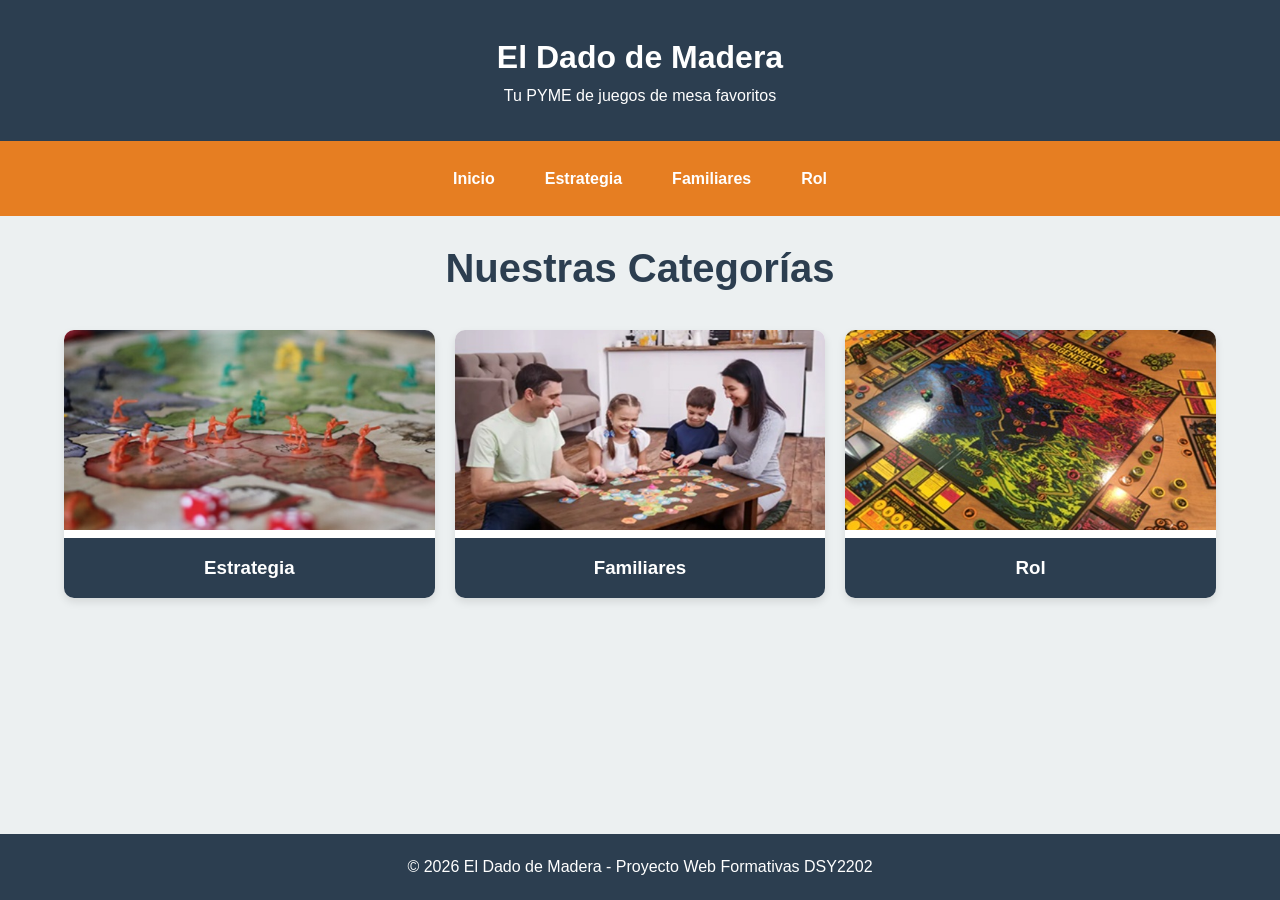
==== index.html @ 1bcf3e50 "first commit" ====
<!DOCTYPE html>
<html lang="es">
<head>
    <meta charset="UTF-8">
    <meta name="viewport" content="width=device-width, initial-scale=1.0">
    <title>El Dado de Madera | Juegos de Mesa</title>
    <link rel="stylesheet" href="css/style.css">
</head>
<body>
    <header class="header anim-slide-down">
        <h1>El Dado de Madera</h1>
        <p>Tu PYME de juegos de mesa favoritos</p>
    </header>

    <nav class="navbar anim-fade-in">
        <a href="index.html">Inicio</a>
        <a href="estrategia.html">Estrategia</a>
        <a href="familiar.html">Familiares</a>
        <a href="rol.html">Rol</a>
    </nav>

    <main class="container">
        <h2 class="anim-float">Nuestras Categorías</h2>
        <div class="grid-categorias anim-fade-in">
            
            <a href="estrategia.html" class="card-categoria">
                <img src="img/estrategia.jpg" alt="Juegos de Estrategia">
                <h3>Estrategia</h3>
            </a>

            <a href="familiar.html" class="card-categoria">
                <img src="img/familiares.jpg" alt="Juegos Familiares">
                <h3>Familiares</h3>
            </a>

            <a href="rol.html" class="card-categoria">
                <img src="img/rol.jpg" alt="Juegos de Rol">
                <h3>Rol</h3>
            </a>

        </div>
    </main>

    <footer>
        <p>&copy; 2026 El Dado de Madera - Proyecto Web Formativas DSY2202</p>
    </footer>
</body>
</html>
---- css/style.css ----
/* ==========================================
   VARIABLES CSS (Requisito Avanzado 1)
   ========================================== */
:root {
    --color-primario: #2c3e50;
    --color-secundario: #e67e22;
    --color-fondo: #ecf0f1;
    --color-texto: #333333;
    --color-blanco: #ffffff;
    --color-descuento: #e74c3c;
    --fuente-principal: 'Segoe UI', Tahoma, Geneva, Verdana, sans-serif;
    --sombra-card: 0 4px 8px rgba(0,0,0,0.1);
    --transicion: all 0.3s ease;
}

/* ==========================================
   ESTILOS GENERALES
   ========================================== */
* {
    margin: 0;
    padding: 0;
    box-sizing: border-box;
}

body {
    font-family: var(--fuente-principal);
    background-color: var(--color-fondo);
    color: var(--color-texto);
    line-height: 1.6;
    display: flex;
    flex-direction: column;
    min-height: 100vh;
}

.container {
    width: 90%;
    max-width: 1200px;
    margin: 20px auto;
    text-align: center;
    flex: 1;
}

h2 {
    color: var(--color-primario);
    margin-bottom: 30px;
    font-size: 2.5rem;
}

/* Encabezado */
.header {
    background-color: var(--color-primario);
    color: var(--color-blanco);
    text-align: center;
    padding: 2rem 0;
}

/* Navegación */
.navbar {
    background-color: var(--color-secundario);
    display: flex;
    justify-content: center;
    padding: 15px 0;
    gap: 20px;
    flex-wrap: wrap;
}

.navbar a {
    color: var(--color-blanco);
    text-decoration: none;
    font-weight: bold;
    padding: 10px 15px;
    border-radius: 5px;
    transition: var(--transicion);
}

.navbar a:hover, .navbar a.active {
    background-color: var(--color-primario);
}

/* ==========================================
   GRILLAS Y TARJETAS
   ========================================== */
/* Grilla Categorías (Inicio) */
.grid-categorias {
    display: grid;
    grid-template-columns: repeat(3, 1fr);
    gap: 20px;
}

.card-categoria {
    background-color: var(--color-blanco);
    border-radius: 10px;
    text-decoration: none;
    color: var(--color-texto);
    box-shadow: var(--sombra-card);
    overflow: hidden;
    transition: var(--transicion);
    display: block;
}

.card-categoria:hover {
    transform: translateY(-10px);
    box-shadow: 0 10px 20px rgba(0,0,0,0.2);
}

.card-categoria img {
    width: 100%;
    height: 200px;
    object-fit: cover;
}

.card-categoria h3 {
    padding: 15px;
    background-color: var(--color-primario);
    color: var(--color-blanco);
}

/* Grilla Juegos (Pantallas Internas) */
.grid-juegos {
    display: grid;
    grid-template-columns: repeat(3, 1fr);
    gap: 30px;
}

.card-juego {
    background-color: var(--color-blanco);
    border-radius: 10px;
    padding: 20px;
    box-shadow: var(--sombra-card);
    position: relative;
    transition: var(--transicion);
}

.card-juego:hover {
    transform: scale(1.03);
}

.card-juego img {
    width: 100%;
    height: 250px;
    object-fit: cover;
    border-radius: 5px;
    margin-bottom: 15px;
}

.etiqueta-descuento {
    position: absolute;
    top: 10px;
    right: 10px;
    background-color: var(--color-descuento);
    color: var(--color-blanco);
    padding: 5px 10px;
    border-radius: 20px;
    font-weight: bold;
}

.precio {
    margin-top: 15px;
    font-size: 1.2rem;
}

.precio-normal {
    text-decoration: line-through;
    color: #7f8c8d;
    font-size: 1rem;
    margin-right: 10px;
}

.precio-oferta {
    color: var(--color-descuento);
    font-weight: bold;
    font-size: 1.5rem;
}

.precio-unico {
    font-weight: bold;
    color: var(--color-primario);
    font-size: 1.5rem;
}

.sin-descuento {
    display: block;
    font-size: 0.9rem;
    color: #7f8c8d;
}

/* Footer */
footer {
    text-align: center;
    padding: 20px;
    background-color: var(--color-primario);
    color: var(--color-blanco);
    position: flex;
    bottom: 0;
    left: 0;
    width: 100%;
    z-index: 100;
}

/* ==========================================
   ANIMACIONES CSS (Requisito Avanzado 2)
   ========================================== */

/* 1. Aparición gradual */
.anim-fade-in {
    animation: fadeIn 1.5s ease-in-out;
}
@keyframes fadeIn {
    from { opacity: 0; }
    to { opacity: 1; }
}

/* 2. Deslizamiento desde arriba */
.anim-slide-down {
    animation: slideDown 1s ease-out;
}
@keyframes slideDown {
    from { transform: translateY(-100%); opacity: 0; }
    to { transform: translateY(0); opacity: 1; }
}

/* 3. Flotación constante (Para los títulos H2) */
.anim-float {
    animation: float 3s ease-in-out infinite;
}
@keyframes float {
    0% { transform: translateY(0px); }
    50% { transform: translateY(-10px); }
    100% { transform: translateY(0px); }
}

/* 4. Latido (Para las etiquetas de descuento) */
.anim-pulse {
    animation: pulse 2s infinite;
}
@keyframes pulse {
    0% { transform: scale(1); }
    50% { transform: scale(1.1); }
    100% { transform: scale(1); }
}

/* ==========================================
   MEDIA QUERIES - RESPONSIVIDAD (Requisito Avanzado 3)
   ========================================== */

/* Adaptación para Tablets */
@media (max-width: 992px) {
    .grid-categorias {
        grid-template-columns: repeat(2, 1fr);
    }
    .grid-juegos {
        grid-template-columns: repeat(2, 1fr);
    }
}

/* Adaptación para Teléfonos Móviles */
@media (max-width: 768px) {
    .grid-categorias {
        grid-template-columns: 1fr;
    }
    .grid-juegos {
        grid-template-columns: 1fr;
    }
    .navbar {
        flex-direction: column;
        align-items: center;
    }
    .navbar a {
        width: 100%;
        text-align: center;
    }
    h2 {
        font-size: 2rem;
    }
}
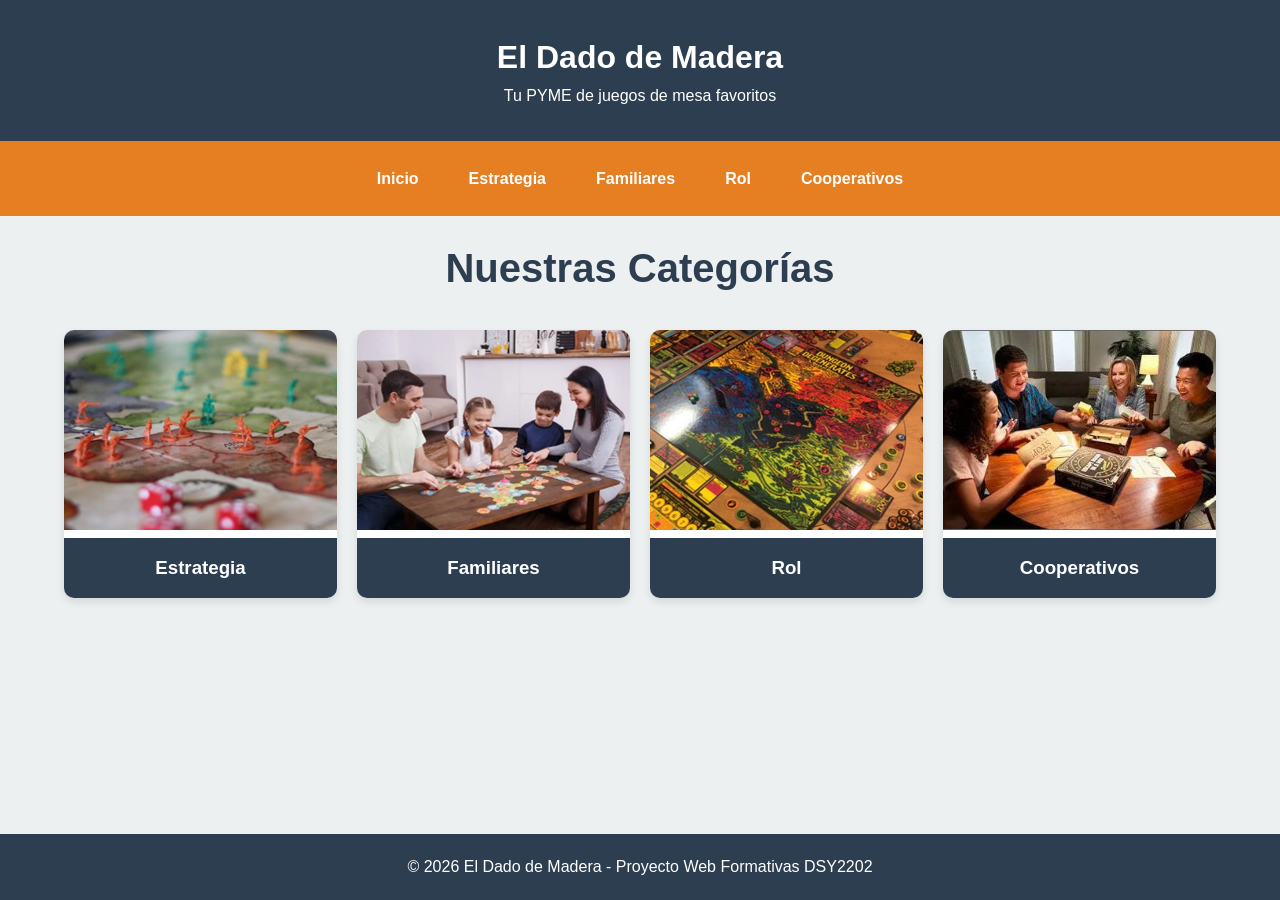
==== commit 55bd59bf: "Second Commit" ====
--- a/index.html
+++ b/index.html
@@ -3,6 +3,7 @@
 <head>
     <meta charset="UTF-8">
     <meta name="viewport" content="width=device-width, initial-scale=1.0">
+    <link rel="icon" href="img/dadoicono.png">
     <title>El Dado de Madera | Juegos de Mesa</title>
     <link rel="stylesheet" href="css/style.css">
 </head>
@@ -17,6 +18,7 @@
         <a href="estrategia.html">Estrategia</a>
         <a href="familiar.html">Familiares</a>
         <a href="rol.html">Rol</a>
+        <a href="cooperativo.html">Cooperativos</a>
     </nav>
 
     <main class="container">
@@ -38,6 +40,11 @@
                 <h3>Rol</h3>
             </a>
 
+            <a href="cooperativo.html" class="card-categoria">
+                <img src="img/cooperativos.jpeg" alt="Juegos de Rol">
+                <h3>Cooperativos</h3>
+            </a>
+
         </div>
     </main>
 
--- a/css/style.css
+++ b/css/style.css
@@ -1,6 +1,4 @@
-/* ==========================================
-   VARIABLES CSS (Requisito Avanzado 1)
-   ========================================== */
+/* Variables de estilos */
 :root {
     --color-primario: #2c3e50;
     --color-secundario: #e67e22;
@@ -13,9 +11,7 @@
     --transicion: all 0.3s ease;
 }
 
-/* ==========================================
-   ESTILOS GENERALES
-   ========================================== */
+/* Estilos generales */
 * {
     margin: 0;
     padding: 0;
@@ -46,7 +42,7 @@
     font-size: 2.5rem;
 }
 
-/* Encabezado */
+/* Header */
 .header {
     background-color: var(--color-primario);
     color: var(--color-blanco);
@@ -54,7 +50,7 @@
     padding: 2rem 0;
 }
 
-/* Navegación */
+/* Barra Navegación */
 .navbar {
     background-color: var(--color-secundario);
     display: flex;
@@ -77,13 +73,11 @@
     background-color: var(--color-primario);
 }
 
-/* ==========================================
-   GRILLAS Y TARJETAS
-   ========================================== */
-/* Grilla Categorías (Inicio) */
+
+/* Grid Categorías */
 .grid-categorias {
     display: grid;
-    grid-template-columns: repeat(3, 1fr);
+    grid-template-columns: repeat(4, 1fr);
     gap: 20px;
 }
 
@@ -115,7 +109,7 @@
     color: var(--color-blanco);
 }
 
-/* Grilla Juegos (Pantallas Internas) */
+/* Grid Juegos*/
 .grid-juegos {
     display: grid;
     grid-template-columns: repeat(3, 1fr);
@@ -197,39 +191,8 @@
     z-index: 100;
 }
 
-/* ==========================================
-   ANIMACIONES CSS (Requisito Avanzado 2)
-   ========================================== */
-
-/* 1. Aparición gradual */
-.anim-fade-in {
-    animation: fadeIn 1.5s ease-in-out;
-}
-@keyframes fadeIn {
-    from { opacity: 0; }
-    to { opacity: 1; }
-}
-
-/* 2. Deslizamiento desde arriba */
-.anim-slide-down {
-    animation: slideDown 1s ease-out;
-}
-@keyframes slideDown {
-    from { transform: translateY(-100%); opacity: 0; }
-    to { transform: translateY(0); opacity: 1; }
-}
-
-/* 3. Flotación constante (Para los títulos H2) */
-.anim-float {
-    animation: float 3s ease-in-out infinite;
-}
-@keyframes float {
-    0% { transform: translateY(0px); }
-    50% { transform: translateY(-10px); }
-    100% { transform: translateY(0px); }
-}
-
-/* 4. Latido (Para las etiquetas de descuento) */
+
+/* Animación para la etiqueta de descuento */
 .anim-pulse {
     animation: pulse 2s infinite;
 }
@@ -239,9 +202,6 @@
     100% { transform: scale(1); }
 }
 
-/* ==========================================
-   MEDIA QUERIES - RESPONSIVIDAD (Requisito Avanzado 3)
-   ========================================== */
 
 /* Adaptación para Tablets */
 @media (max-width: 992px) {
@@ -253,7 +213,7 @@
     }
 }
 
-/* Adaptación para Teléfonos Móviles */
+/* Adaptación para celulares */
 @media (max-width: 768px) {
     .grid-categorias {
         grid-template-columns: 1fr;
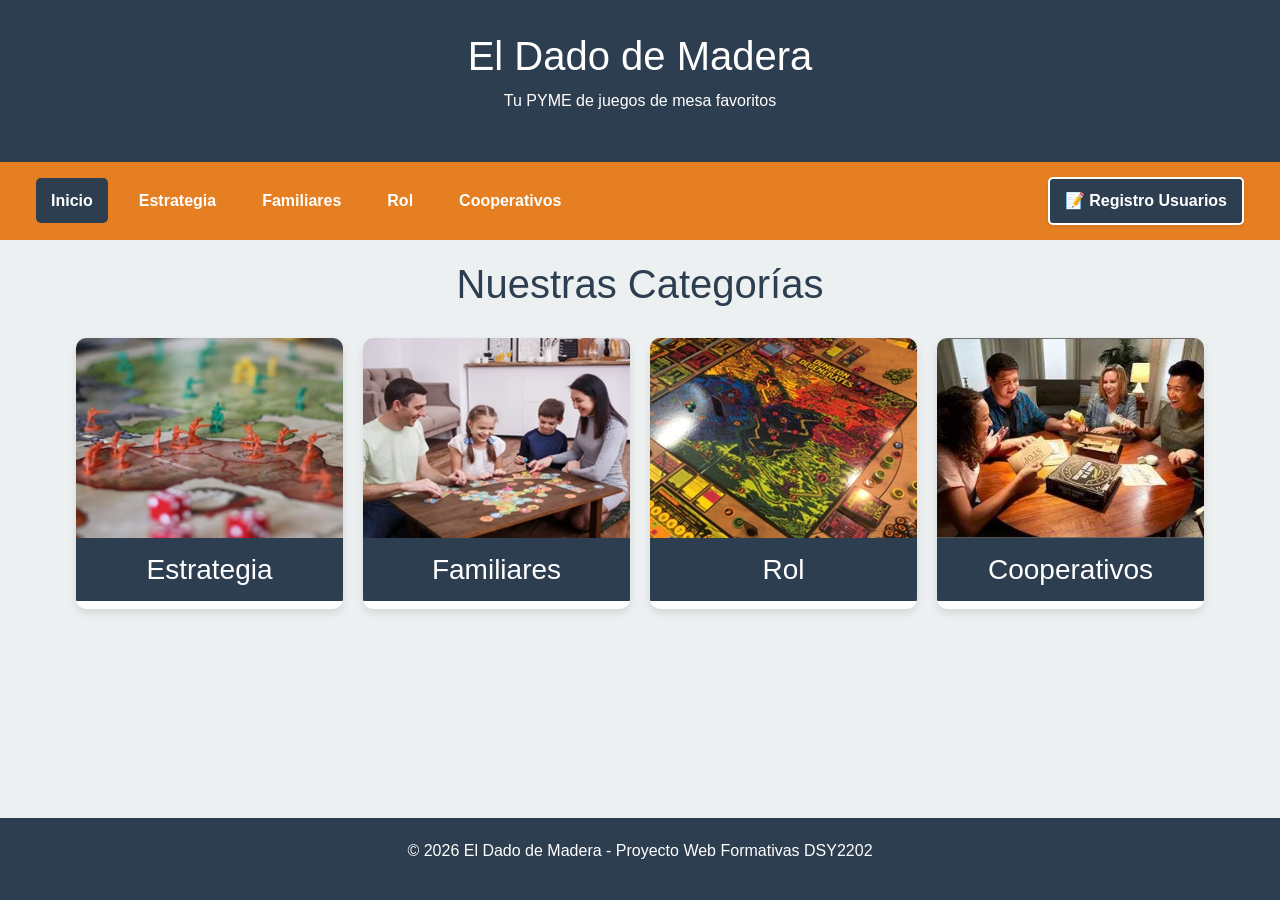
==== commit 23de50b8: "Commit Formativa 2 v1" ====
--- a/index.html
+++ b/index.html
@@ -5,7 +5,11 @@
     <meta name="viewport" content="width=device-width, initial-scale=1.0">
     <link rel="icon" href="img/dadoicono.png">
     <title>El Dado de Madera | Juegos de Mesa</title>
+    <link href="https://cdn.jsdelivr.net/npm/bootstrap@5.0.2/dist/css/bootstrap.min.css" rel="stylesheet" integrity="sha384-EVSTQN3/azprG1Anm3QDgpJLIm9Nao0Yz1ztcQTwFspd3yD65VohhpuuCOmLASjC" crossorigin="anonymous">
     <link rel="stylesheet" href="css/style.css">
+
+    <script src="https://cdn.jsdelivr.net/npm/bootstrap@5.3.0/dist/js/bootstrap.bundle.min.js"></script>
+
 </head>
 <body>
     <header class="header anim-slide-down">
@@ -13,12 +17,31 @@
         <p>Tu PYME de juegos de mesa favoritos</p>
     </header>
 
-    <nav class="navbar anim-fade-in">
-        <a href="index.html">Inicio</a>
-        <a href="estrategia.html">Estrategia</a>
-        <a href="familiar.html">Familiares</a>
-        <a href="rol.html">Rol</a>
-        <a href="cooperativo.html">Cooperativos</a>
+    <nav class="navbar navbar-expand-md navbar-dark anim-fade-in px-4">
+        <div class="container-fluid">
+            
+            <button class="navbar-toggler shadow-none" type="button" data-bs-toggle="collapse" data-bs-target="#menuNavegacion" aria-controls="menuNavegacion" aria-expanded="false" aria-label="Alternar navegación">
+                <span class="navbar-toggler-icon"></span>
+            </button>
+
+            <div class="collapse navbar-collapse" id="menuNavegacion">
+                
+                <div class="d-flex flex-column flex-md-row justify-content-left align-items-center flex-grow-1 gap-3 mt-3 mt-md-0">
+                    <a href="index.html" class="active">Inicio</a>
+                    <a href="estrategia.html">Estrategia</a>
+                    <a href="familiar.html">Familiares</a>
+                    <a href="rol.html">Rol</a>
+                    <a href="cooperativo.html">Cooperativos</a>
+                </div>
+
+                <div class="ms-md-auto mt-3 mt-md-0 text-center">
+                    <a href="formulario.html" class="btn fw-bold shadow-sm btn-primario-custom">
+                        📝 Registro Usuarios
+                    </a>
+                </div>
+                
+            </div>
+        </div>
     </nav>
 
     <main class="container">
--- a/css/style.css
+++ b/css/style.css
@@ -1,4 +1,6 @@
-/* Variables de estilos */
+/* ==========================================
+   VARIABLES CSS (Requisito Avanzado 1)
+   ========================================== */
 :root {
     --color-primario: #2c3e50;
     --color-secundario: #e67e22;
@@ -11,7 +13,7 @@
     --transicion: all 0.3s ease;
 }
 
-/* Estilos generales */
+/* Estilos Generales */
 * {
     margin: 0;
     padding: 0;
@@ -42,7 +44,7 @@
     font-size: 2.5rem;
 }
 
-/* Header */
+/* Encabezado */
 .header {
     background-color: var(--color-primario);
     color: var(--color-blanco);
@@ -50,7 +52,7 @@
     padding: 2rem 0;
 }
 
-/* Barra Navegación */
+/* Navegación */
 .navbar {
     background-color: var(--color-secundario);
     display: flex;
@@ -74,7 +76,7 @@
 }
 
 
-/* Grid Categorías */
+/* Grid Categorias */
 .grid-categorias {
     display: grid;
     grid-template-columns: repeat(4, 1fr);
@@ -109,7 +111,7 @@
     color: var(--color-blanco);
 }
 
-/* Grid Juegos*/
+/* Grid juegos */
 .grid-juegos {
     display: grid;
     grid-template-columns: repeat(3, 1fr);
@@ -191,8 +193,39 @@
     z-index: 100;
 }
 
-
-/* Animación para la etiqueta de descuento */
+/* ==========================================
+   ANIMACIONES CSS (Requisito Avanzado 2)
+   ========================================== */
+
+/* 1. Aparición gradual */
+.anim-fade-in {
+    animation: fadeIn 1.5s ease-in-out;
+}
+@keyframes fadeIn {
+    from { opacity: 0; }
+    to { opacity: 1; }
+}
+
+/* 2. Deslizamiento desde arriba */
+.anim-slide-down {
+    animation: slideDown 1s ease-out;
+}
+@keyframes slideDown {
+    from { transform: translateY(-100%); opacity: 0; }
+    to { transform: translateY(0); opacity: 1; }
+}
+
+/* 3. Flotación constante (Para los títulos H2) */
+.anim-float {
+    animation: float 3s ease-in-out infinite;
+}
+@keyframes float {
+    0% { transform: translateY(0px); }
+    50% { transform: translateY(-10px); }
+    100% { transform: translateY(0px); }
+}
+
+/* 4. Latido (Para las etiquetas de descuento) */
 .anim-pulse {
     animation: pulse 2s infinite;
 }
@@ -203,6 +236,10 @@
 }
 
 
+/* ==========================================
+   MEDIA QUERIES (Requisito Avanzado 3)
+   ========================================== */
+
 /* Adaptación para Tablets */
 @media (max-width: 992px) {
     .grid-categorias {
@@ -213,7 +250,7 @@
     }
 }
 
-/* Adaptación para celulares */
+/* Adaptación para Teléfonos Móviles */
 @media (max-width: 768px) {
     .grid-categorias {
         grid-template-columns: 1fr;
@@ -232,4 +269,28 @@
     h2 {
         font-size: 2rem;
     }
+}
+
+/* ==========================================
+   Estilos nuevos para formularios
+   ========================================== */
+
+/* Tarjeta contenedora del formulario */
+.card-formulario {
+    max-width: 800px;
+    border-radius: 15px;
+    border: 1px solid var(--color-secundario);
+}
+
+/* Estilo unificado para el botón de Registro y botón de Enviar */
+.btn-primario-custom {
+    background-color: var(--color-primario);
+    color: var(--color-blanco);
+    border: 2px solid var(--color-blanco);
+}
+
+.btn-primario-custom:hover {
+    background-color: var(--color-secundario);
+    color: var(--color-blanco);
+    border-color: var(--color-blanco);
 }
